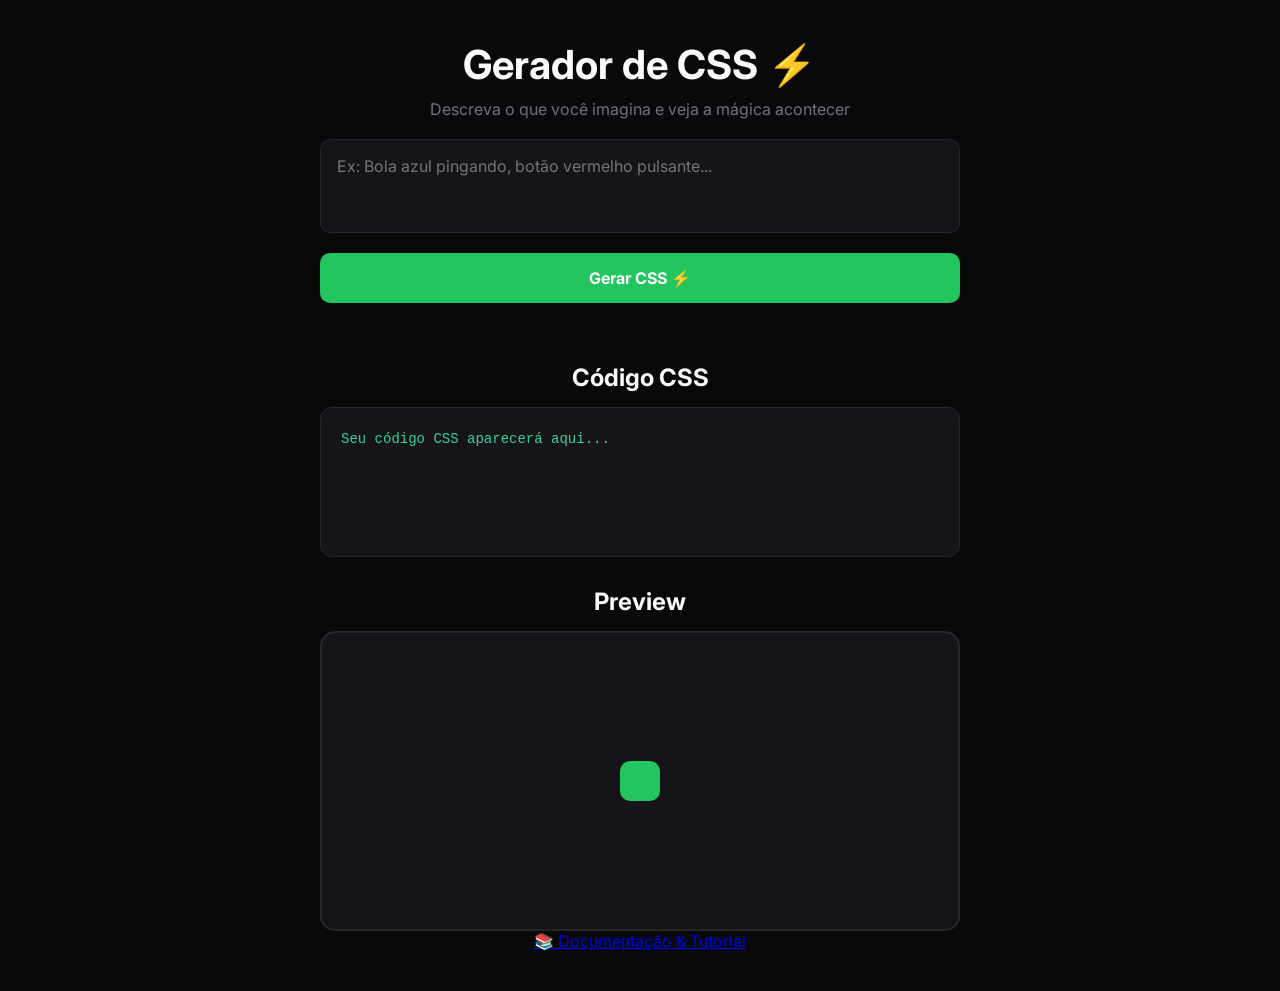
==== index.html @ 9de6c64e "Add files via upload" ====
<!DOCTYPE html>
<html lang="pt-br">

<head>
    <meta charset="UTF-8">
    <meta name="viewport" content="width=device-width, initial-scale=1.0">
    <link rel="stylesheet" href="styles.css">
    <link rel="preconnect" href="https://fonts.googleapis.com">
    <link rel="preconnect" href="https://fonts.gstatic.com" crossorigin>
    <link href="https://fonts.googleapis.com/css2?family=Inter:ital,opsz,wght@0,14..32,100..900;1,14..32,100..900&display=swap" rel="stylesheet">
    <title>Gerador de CSS</title>
</head>

<body>
    <h1>Gerador de CSS ⚡️</h1>
    <p>Descreva o que você imagina e veja a mágica acontecer</p>

    <textarea rows="3" class="caixa-texto" placeholder="Ex: Bola azul pingando, botão vermelho pulsante..."></textarea>

    <button class="botao-gerar">Gerar CSS ⚡️</button>

    <h2>Código CSS</h2>
    <div class="bloco-codigo" id="bloco-codigo">Seu código CSS aparecerá aqui...</div>

    <h2>Preview</h2>
    <div class="resultado-preview" id="resultado-preview">
        <div class="elemento-preview"></div>
    </div>

    <footer class="rodape">
        <a href="documentacao.html" class="botao-docs">📚 Documentação & Tutorial</a>
    </footer>

    <script src="scripts.js"></script>
</body>

</html>
---- styles.css ----
* {
    margin: 0;
    padding: 0;
    box-sizing: border-box;
    font-family: "Inter", sans-serif;
}

body {
    background: #09090b;
    color: #e4e4e7;
    padding: 40px;
    display: flex;
    flex-direction: column;
    align-items: center;
}

h1 {
    font-size: 40px;
    color: #fafafa;
    font-weight: bold;
}

span {
    color: #22c55e;
}

p {
    color: #71717a;
    margin: 10px 0 20px 0;
}

textarea {
    resize: none;
    width: 100%;
    max-width: 640px;
    padding: 16px;
    border: 1px solid #27272a;
    border-radius: 10px;
    background: #141419;
    color: #fafafa;
    outline: none;
    margin-bottom: 20px;
    font-size: 16px;
}

button {
    width: 100%;
    max-width: 640px;
    background: #22c55e;
    color: #fff;
    font-size: 16px;
    font-weight: bold;
    border-radius: 10px;
    border: none;
    padding: 15px;
    cursor: pointer;
    margin-bottom: 30px;
    transition: background 0.3s;
}

button:hover {
    background: #16a34a;
}

button:disabled {
    background: #374151;
    cursor: not-allowed;
}

h2 {
    color: #fafafa;
    margin: 30px 0 15px 0;
    font-size: 24px;
}

.bloco-codigo {
    background: #141419;
    border: 1px solid #27272a;
    border-radius: 12px;
    padding: 20px;
    font-size: 14px;
    color: #34d399;
    line-height: 1.6;
    overflow: auto;
    white-space: pre-wrap;
    font-family: 'Courier New', monospace;
    width: 100%;
    max-width: 640px;
    min-height: 150px;
}

.resultado-preview {
    width: 100%;
    max-width: 640px;
    height: 300px;
    border: 2px solid #27272a;
    border-radius: 15px;
    background: #141419;
    display: flex;
    align-items: center;
    justify-content: center;
    padding: 20px;
}

.elemento-preview {
    padding: 20px;
    border-radius: 10px;
    background: #22c55e;
    color: white;
    font-weight: bold;
    text-align: center;
    transition: all 0.3s;
}
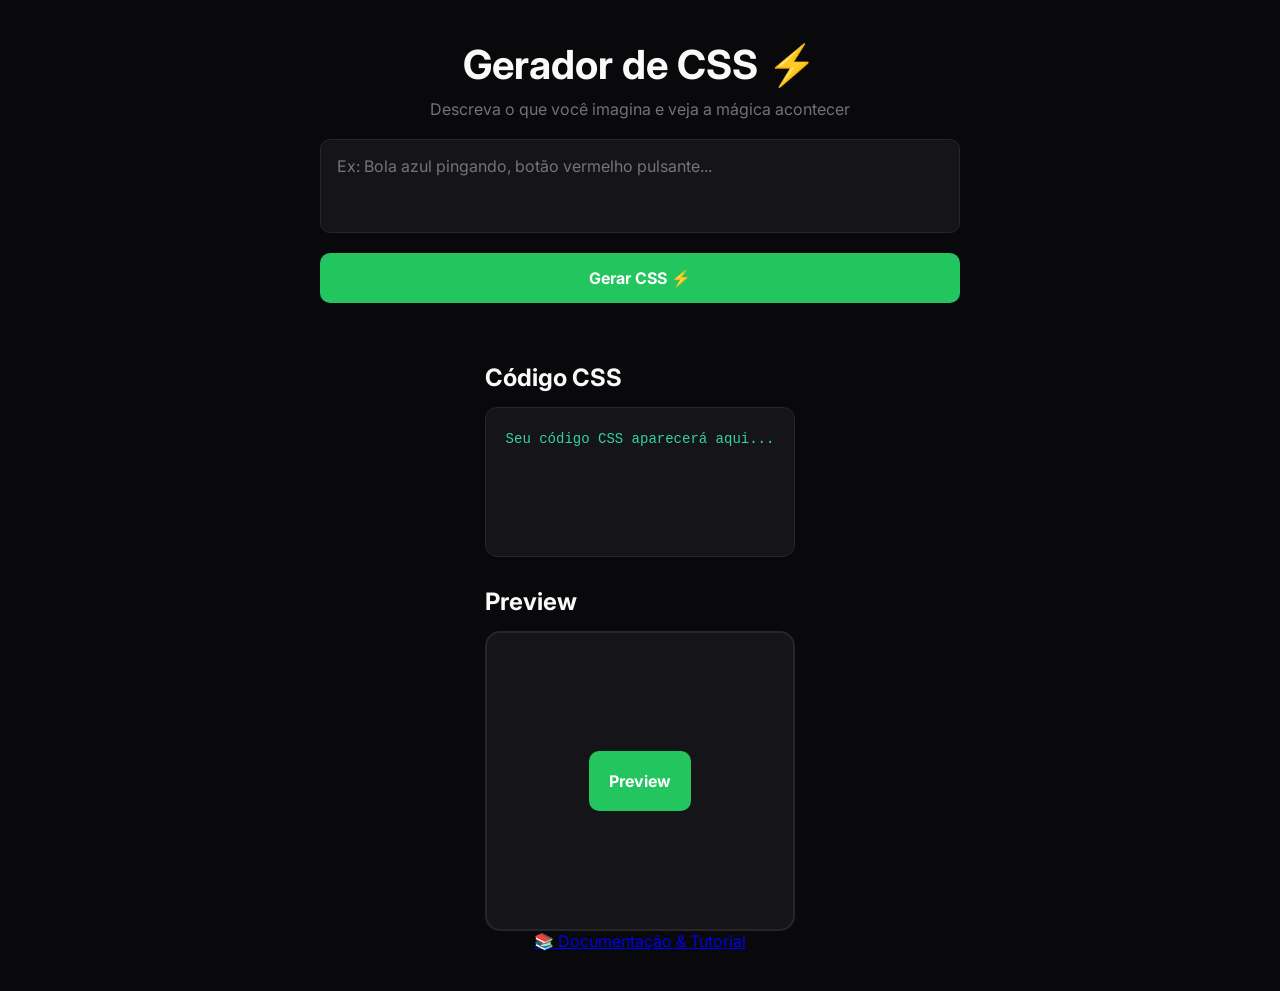
==== commit 405eb93a: "Update index.html" ====
--- a/index.html
+++ b/index.html
@@ -15,16 +15,26 @@
     <h1>Gerador de CSS ⚡️</h1>
     <p>Descreva o que você imagina e veja a mágica acontecer</p>
 
+    <div class="sugestoes-flutuantes">
+        <div class="sugestoes-track" id="sugestoes-chips"></div>
+    </div>
+
     <textarea rows="3" class="caixa-texto" placeholder="Ex: Bola azul pingando, botão vermelho pulsante..."></textarea>
 
     <button class="botao-gerar">Gerar CSS ⚡️</button>
 
-    <h2>Código CSS</h2>
-    <div class="bloco-codigo" id="bloco-codigo">Seu código CSS aparecerá aqui...</div>
+    <div class="painel-resultados">
+        <div class="area-codigo">
+            <h2>Código CSS</h2>
+            <div class="bloco-codigo" id="bloco-codigo">Seu código CSS aparecerá aqui...</div>
+        </div>
 
-    <h2>Preview</h2>
-    <div class="resultado-preview" id="resultado-preview">
-        <div class="elemento-preview"></div>
+        <div class="area-preview">
+            <h2>Preview</h2>
+            <div class="resultado-preview" id="resultado-preview">
+                <div class="elemento-preview">Preview</div>
+            </div>
+        </div>
     </div>
 
     <footer class="rodape">
@@ -34,4 +44,4 @@
     <script src="scripts.js"></script>
 </body>
 
-</html>+</html>
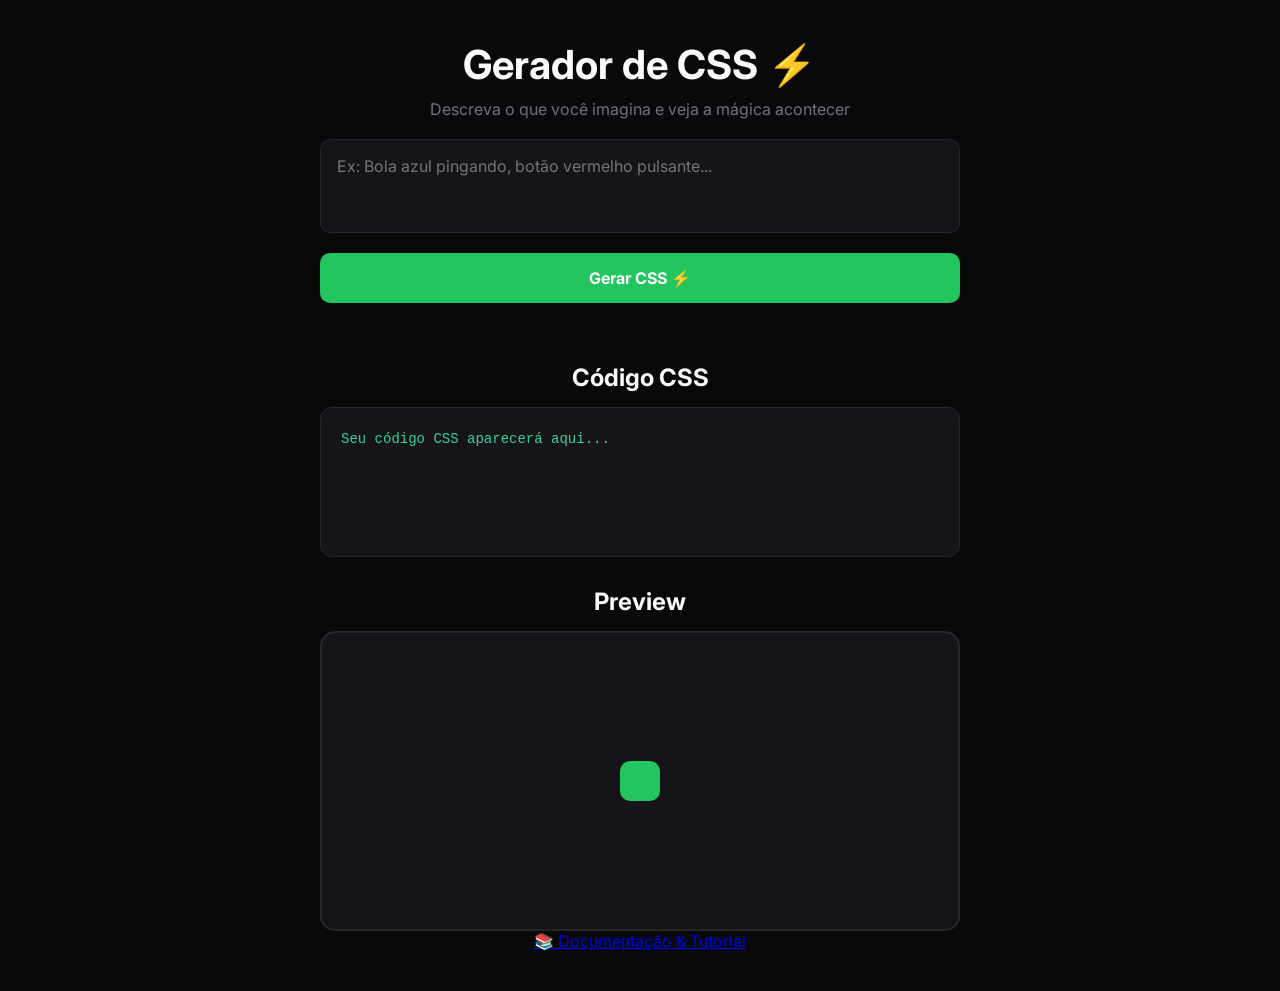
==== commit 02ff990b: "Atualizações do site" ====
--- a/index.html
+++ b/index.html
@@ -15,26 +15,16 @@
     <h1>Gerador de CSS ⚡️</h1>
     <p>Descreva o que você imagina e veja a mágica acontecer</p>
 
-    <div class="sugestoes-flutuantes">
-        <div class="sugestoes-track" id="sugestoes-chips"></div>
-    </div>
-
     <textarea rows="3" class="caixa-texto" placeholder="Ex: Bola azul pingando, botão vermelho pulsante..."></textarea>
 
     <button class="botao-gerar">Gerar CSS ⚡️</button>
 
-    <div class="painel-resultados">
-        <div class="area-codigo">
-            <h2>Código CSS</h2>
-            <div class="bloco-codigo" id="bloco-codigo">Seu código CSS aparecerá aqui...</div>
-        </div>
+    <h2>Código CSS</h2>
+    <div class="bloco-codigo" id="bloco-codigo">Seu código CSS aparecerá aqui...</div>
 
-        <div class="area-preview">
-            <h2>Preview</h2>
-            <div class="resultado-preview" id="resultado-preview">
-                <div class="elemento-preview">Preview</div>
-            </div>
-        </div>
+    <h2>Preview</h2>
+    <div class="resultado-preview" id="resultado-preview">
+        <div class="elemento-preview"></div>
     </div>
 
     <footer class="rodape">
@@ -44,4 +34,4 @@
     <script src="scripts.js"></script>
 </body>
 
-</html>
+</html>
